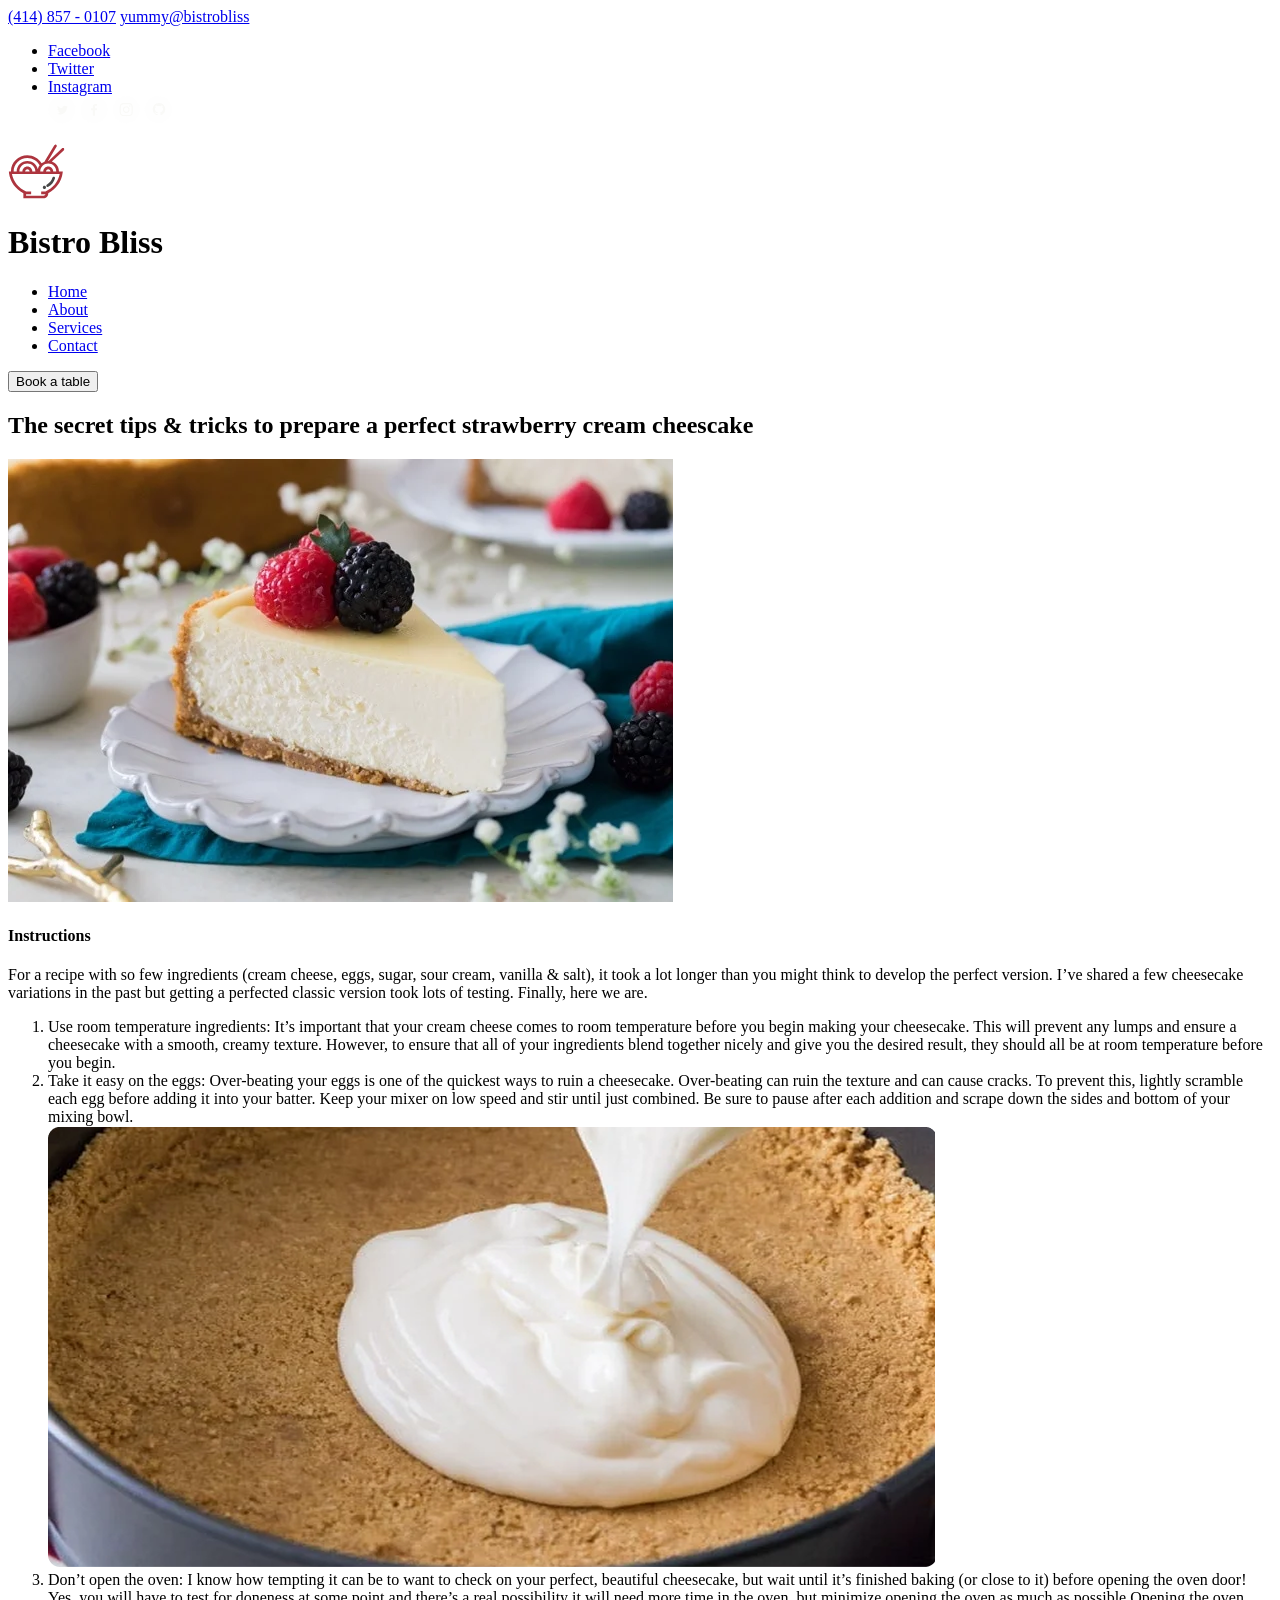
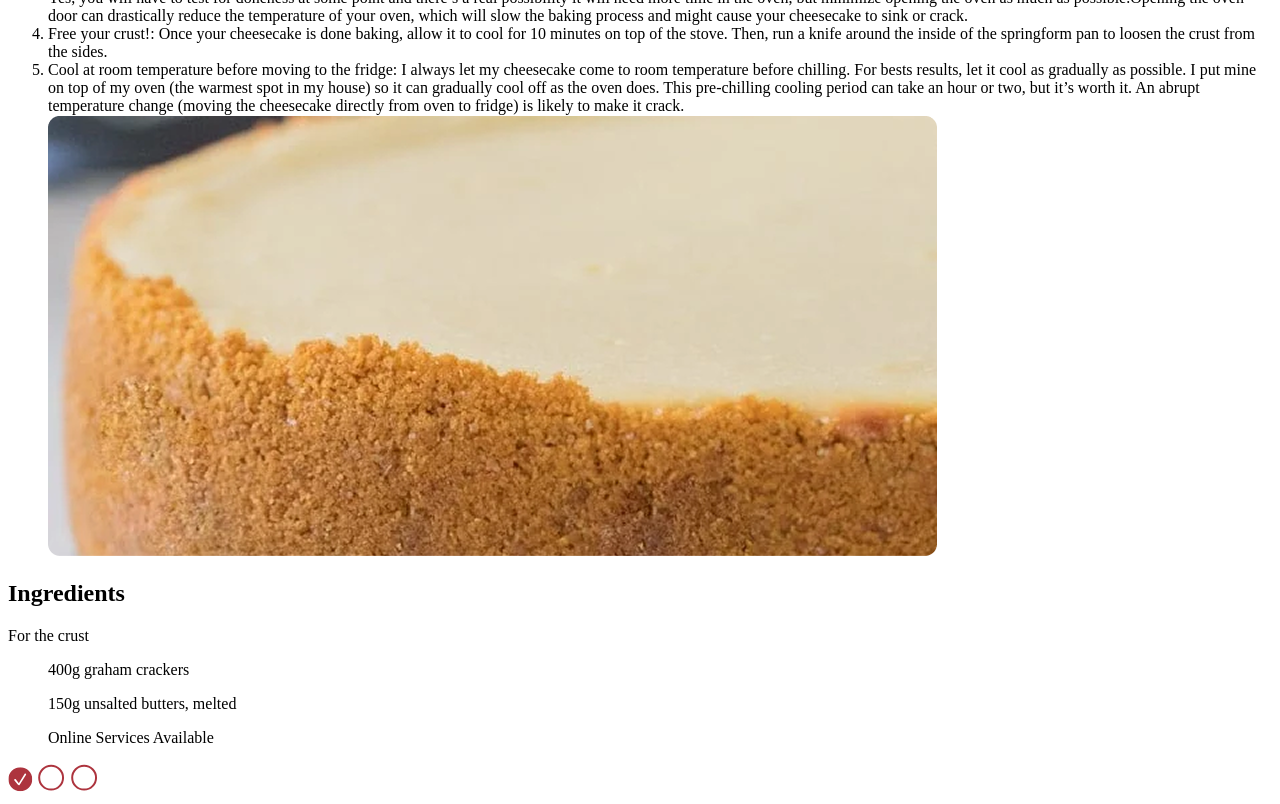
==== blog-details.html @ 47eaa3c7 "página 2- blog details HTML" ====
<!DOCTYPE html>
<html lang="en">
  <head>
    <meta charset="UTF-8" />
    <meta name="viewport" content="width=device-width, initial-scale=1.0" />
    <title>Document</title>
  </head>
  <body>
    <header>
      <div class="top-bar">
        <div class="to-bar-contact">
          <a href="tel:(414) 857 - 0107">(414) 857 - 0107</a>
          <a href="mailto">yummy@bistrobliss</a>
        </div>
      </div>
      <nav class="to-bar-social">
        <ul>
          <li><a href="#">Facebook</a></li>
          <li><a href="#">Twitter</a></li>
          <li><a href="#">Instagram</a></li>
          <div class="social-icons">
            <img src="./images/icono-twitter.svg" alt="icono de twitter" />
            <img src="./images/icono-facebook.svg" alt="icono de facebook" />
            <img src="./images/icono-instagram.svg" alt="icono de instagram" />
            <img src="./images/icono-github.svg" alt="icono de github" />
          </div>
        </ul>
      </nav>
      <div class="main-menu">
        <div class="logo">
          <img
            src="./images/logo-japanese-food.svg"
            alt="logo del Restaurant Bistro Bliss"
          />
          <h1>Bistro Bliss</h1>
        </div>
        <nav class="menu">
          <ul>
            <li>
              <a href="#"> Home </a>
            </li>
            <li>
              <a href="#"> About </a>
            </li>
            <li>
              <a href="#"> Services </a>
            </li>
            <li>
              <a href="#"> Contact </a>
            </li>
          </ul>
        </nav>
        <button class="button">Book a table</button>
      </div>
    </header>

    <main>
      <section class="content-1">
        <div class="class content-1-tittle">
          <h2>
            The secret tips & tricks to prepare a perfect strawberry cream
            cheescake
          </h2>
        </div>
        <div class="class content-1-image">
          <img
            src="./images/cheesecake-2-pequeña.png"
            alt="imagen de un plato de strawberry cream cheesecake"
          />
        </div>
      </section>
      <section class="content-2-instruccions">
        <div class="content-2-instruccions-tittle">
          <h4>Instructions</h4>
        </div>
        <div class="content-2-instruccions-list">
          <p>
            For a recipe with so few ingredients (cream cheese, eggs, sugar,
            sour cream, vanilla & salt), it took a lot longer than you might
            think to develop the perfect version. I’ve shared a few cheesecake
            variations in the past but getting a perfected classic version took
            lots of testing. Finally, here we are.
          </p>
          <ol>
            <li>
              Use room temperature ingredients: It’s important that your cream
              cheese comes to room temperature before you begin making your
              cheesecake. This will prevent any lumps and ensure a cheesecake
              with a smooth, creamy texture. However, to ensure that all of your
              ingredients blend together nicely and give you the desired result,
              they should all be at room temperature before you begin.
            </li>
            <li>
              Take it easy on the eggs: Over-beating your eggs is one of the
              quickest ways to ruin a cheesecake. Over-beating can ruin the
              texture and can cause cracks. To prevent this, lightly scramble
              each egg before adding it into your batter. Keep your mixer on low
              speed and stir until just combined. Be sure to pause after each
              addition and scrape down the sides and bottom of your mixing bowl.
            </li>
            <img
              src="./images/cheesecake-nata-montada.png"
              alt="imagen de un  strawberry cream cheesecake cuando se le está poniendo la nata montada"
            />

            <li>
              Don’t open the oven: I know how tempting it can be to want to
              check on your perfect, beautiful cheesecake, but wait until it’s
              finished baking (or close to it) before opening the oven door!
              Yes, you will have to test for doneness at some point and there’s
              a real possibility it will need more time in the oven, but
              minimize opening the oven as much as possible.Opening the oven
              door can drastically reduce the temperature of your oven, which
              will slow the baking process and might cause your cheesecake to
              sink or crack.
            </li>
            <li>
              Free your crust!: Once your cheesecake is done baking, allow it to
              cool for 10 minutes on top of the stove. Then, run a knife around
              the inside of the springform pan to loosen the crust from the
              sides.
            </li>
            <li>
              Cool at room temperature before moving to the fridge: I always let
              my cheesecake come to room temperature before chilling. For bests
              results, let it cool as gradually as possible. I put mine on top
              of my oven (the warmest spot in my house) so it can gradually cool
              off as the oven does. This pre-chilling cooling period can take an
              hour or two, but it’s worth it. An abrupt temperature change
              (moving the cheesecake directly from oven to fridge) is likely to
              make it crack.
            </li>
            <img
              src="./images/cheesecake-final-3.png"
              alt="imagen de un  strawberry cream cheesecake terminado pero sin fresas aún"
            />
          </ol>
        </div>
      </section>

      <section class="ingredients">
        <div class="ingredients-tittle">
          <h2>Ingredients</h2>
          <p>For the crust</p>
        </div>
        <div class="ingredients-crust">
          <ul class="li">
            400g graham crackers
          </ul>
          <ul class="li">
            150g unsalted butters, melted
          </ul>
          <ul class="li">
            Online Services Available
          </ul>
        </div>
        <div class="ingredients-checkbox-icons">
          <img
            src="./images/checkbox-1-ingredients.svg"
            alt="icono de checkbox marcado"
          />
          <img
            src="./images/Checkbox-2-ingredients.svg"
            alt="icono de checkbox no marcado"
          />
          <img
            src="./images/Checkbox-2-ingredients.svg"
            alt="icono de checkbox no marcado"
          />
        </div>
      </section>
    </main>
    <footer></footer>
  </body>
</html>
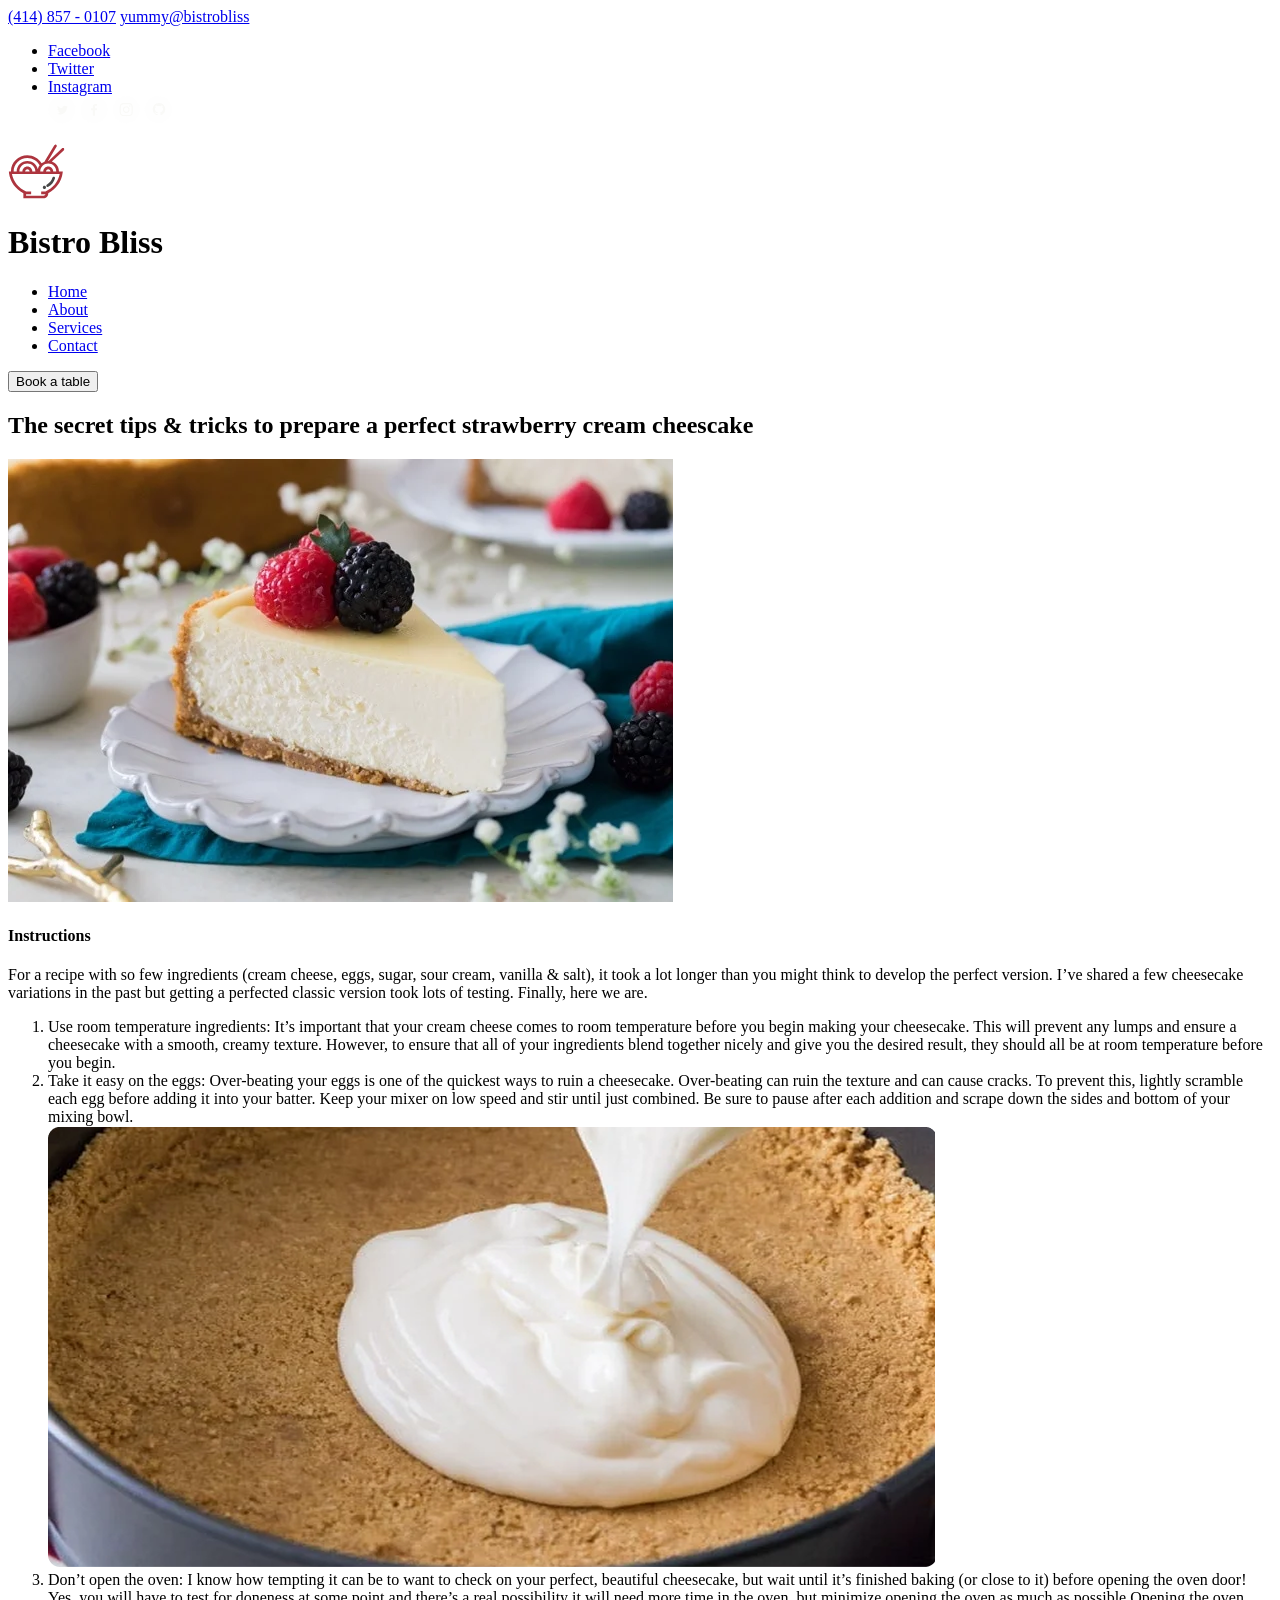
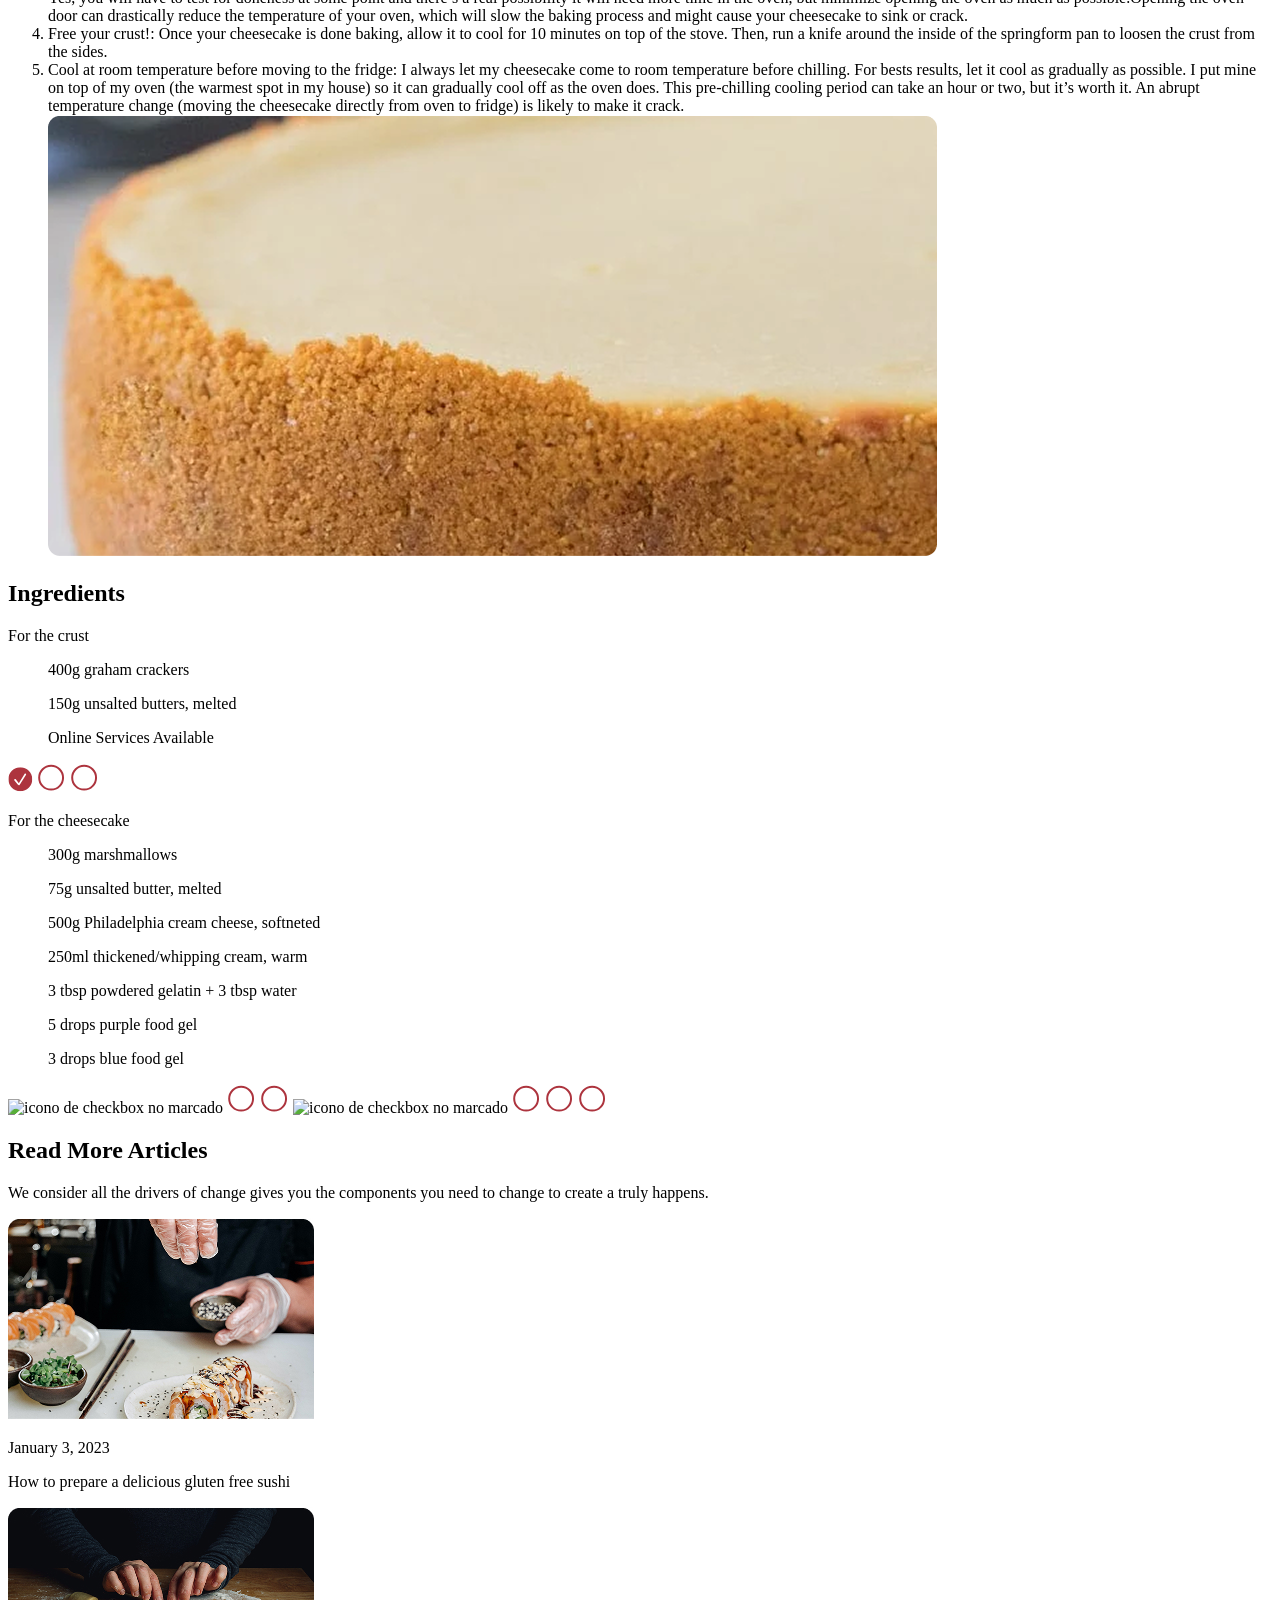
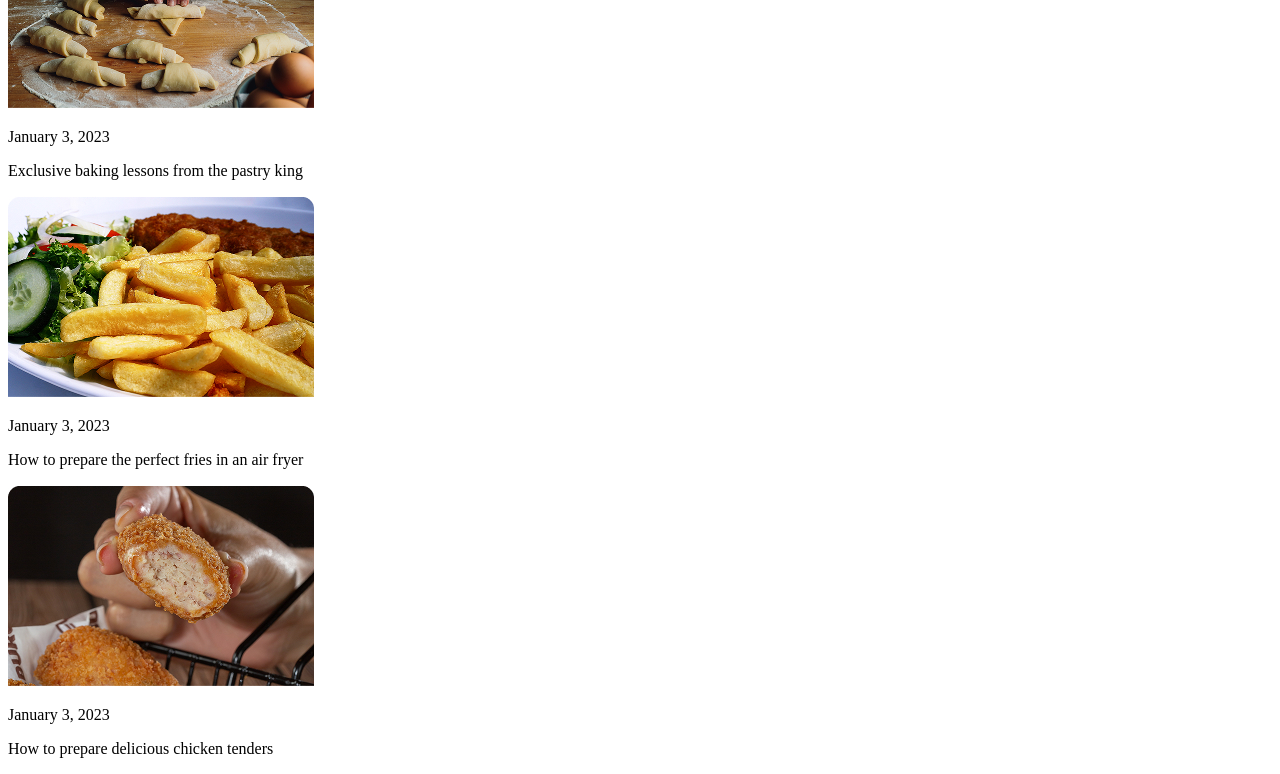
==== commit ed375033: "avances del header y main de la página 2 HTML" ====
--- a/blog-details.html
+++ b/blog-details.html
@@ -139,34 +139,137 @@
       </section>
 
       <section class="ingredients">
-        <div class="ingredients-tittle">
-          <h2>Ingredients</h2>
-          <p>For the crust</p>
-        </div>
-        <div class="ingredients-crust">
-          <ul class="li">
-            400g graham crackers
-          </ul>
-          <ul class="li">
-            150g unsalted butters, melted
-          </ul>
-          <ul class="li">
-            Online Services Available
-          </ul>
-        </div>
-        <div class="ingredients-checkbox-icons">
-          <img
-            src="./images/checkbox-1-ingredients.svg"
-            alt="icono de checkbox marcado"
-          />
-          <img
-            src="./images/Checkbox-2-ingredients.svg"
-            alt="icono de checkbox no marcado"
-          />
-          <img
-            src="./images/Checkbox-2-ingredients.svg"
-            alt="icono de checkbox no marcado"
-          />
+        <aside>
+          <div class="ingredients-tittle">
+            <h2>Ingredients</h2>
+            <p>For the crust</p>
+          </div>
+          <div class="ingredients-crust">
+            <ul class="li">
+              400g graham crackers
+            </ul>
+            <ul class="li">
+              150g unsalted butters, melted
+            </ul>
+            <ul class="li">
+              Online Services Available
+            </ul>
+          </div>
+          <div class="ingredients-checkbox-icons">
+            <img
+              src="./images/checkbox-1-ingredients.svg"
+              alt="icono de checkbox marcado"
+            />
+            <img
+              src="./images/Checkbox-2-ingredients.svg"
+              alt="icono de checkbox no marcado"
+            />
+            <img
+              src="./images/Checkbox-2-ingredients.svg"
+              alt="icono de checkbox no marcado"
+            />
+          </div>
+          <div class="ingredients-cheesecake">
+            <p>For the cheesecake</p>
+            <ul class="li">
+              300g marshmallows
+            </ul>
+            <ul class="li">
+              75g unsalted butter, melted
+            </ul>
+            <ul class="li">
+              500g Philadelphia cream cheese, softneted
+            </ul>
+            <ul class="li">
+              250ml thickened/whipping cream, warm
+            </ul>
+            <ul class="li">
+              3 tbsp powdered gelatin + 3 tbsp water
+            </ul>
+            <ul class="li">
+              5 drops purple food gel
+            </ul>
+            <ul class="li">
+              3 drops blue food gel
+            </ul>
+          </div>
+          <div class="ingredients-checkbox-icons">
+            <img
+              src="./images/checkbox-2-ingredients.svg"
+              alt="icono de checkbox no marcado"
+            />
+            <img
+              src="./images/Checkbox-2-ingredients.svg"
+              alt="icono de checkbox no marcado"
+            />
+            <img
+              src="./images/Checkbox-2-ingredients.svg"
+              alt="icono de checkbox no marcado"
+            />
+            <img
+              src="./images/checkbox-2-ingredients.svg"
+              alt="icono de checkbox no marcado"
+            />
+            <img
+              src="./images/Checkbox-2-ingredients.svg"
+              alt="icono de checkbox no marcado"
+            />
+            <img
+              src="./images/Checkbox-2-ingredients.svg"
+              alt="icono de checkbox no marcado"
+            />
+            <img
+              src="./images/Checkbox-2-ingredients.svg"
+              alt="icono de checkbox no marcado"
+            />
+          </div>
+        </aside>
+      </section>
+      <section class="content-3-articles">
+        <div class="content-3-articles-tittle">
+          <h2>Read More Articles</h2>
+          <p>
+            We consider all the drivers of change gives you the components you
+            need to change to create a truly happens.
+          </p>
+        </div>
+
+        <div class="content-3-articles-list">
+          <article class="card-1">
+            <img
+              src="./images/article-card-2.jpg"
+              alt="imagen de una mano cocinando un plato de sushi"
+            />
+            <p>January 3, 2023</p>
+            <p>How to prepare a delicious gluten free sushi</p>
+          </article>
+
+          <article class="card-2">
+            <img
+              src="./images/article-card-pastas.jpg"
+              alt="imagen de una mano cocinando unas pastas de reposteria"
+            />
+            <p>January 3, 2023</p>
+            <p>Exclusive baking lessons from the pastry king</p>
+          </article>
+
+          <article class="card-3">
+            <img
+              src="./images/article-card-fritas.jpg"
+              alt="imagen de un plato de papas fritas"
+            />
+            <p>January 3, 2023</p>
+            <p>How to prepare the perfect fries in an air fryer</p>
+          </article>
+
+          <article class="card-4">
+            <img
+              src="./images/article-card-croquetas.jpg"
+              alt="imagen de un plato de croquetas"
+            />
+            <p>January 3, 2023</p>
+            <p>How to prepare delicious chicken tenders</p>
+          </article>
         </div>
       </section>
     </main>
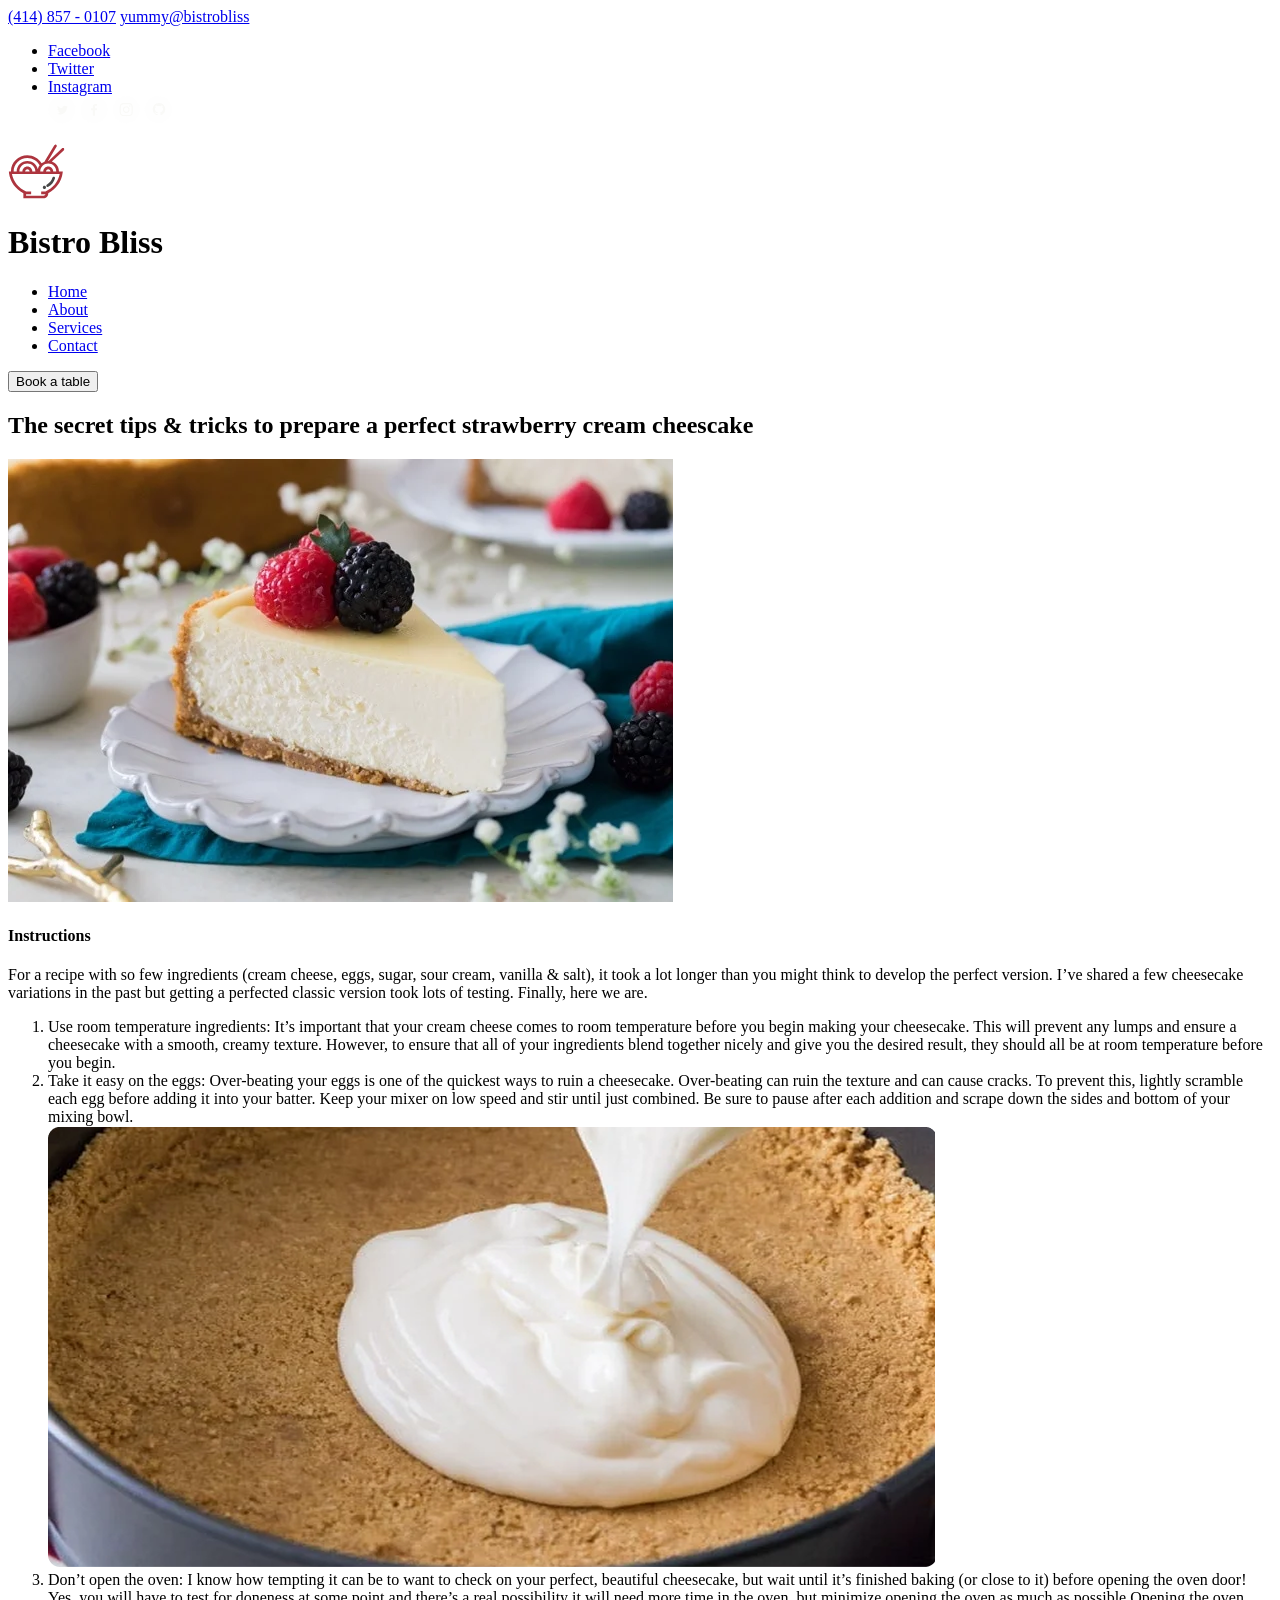
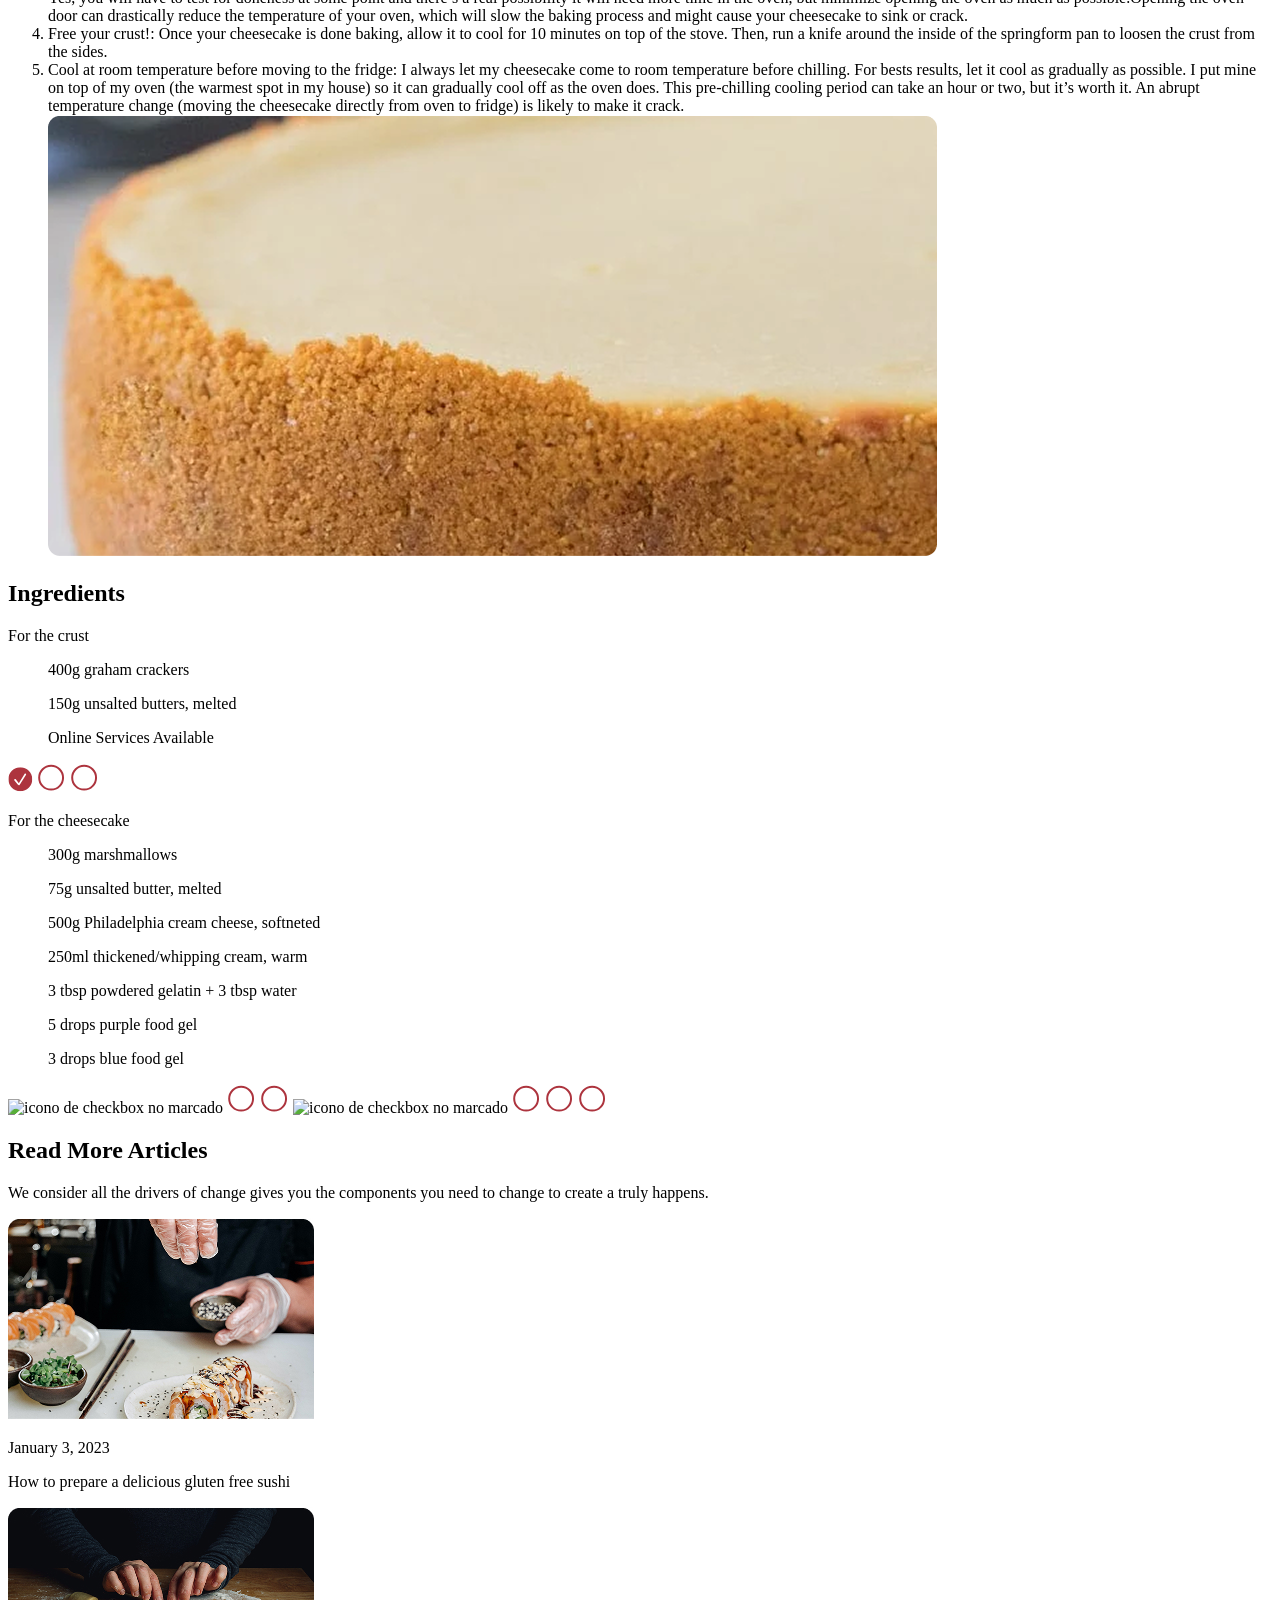
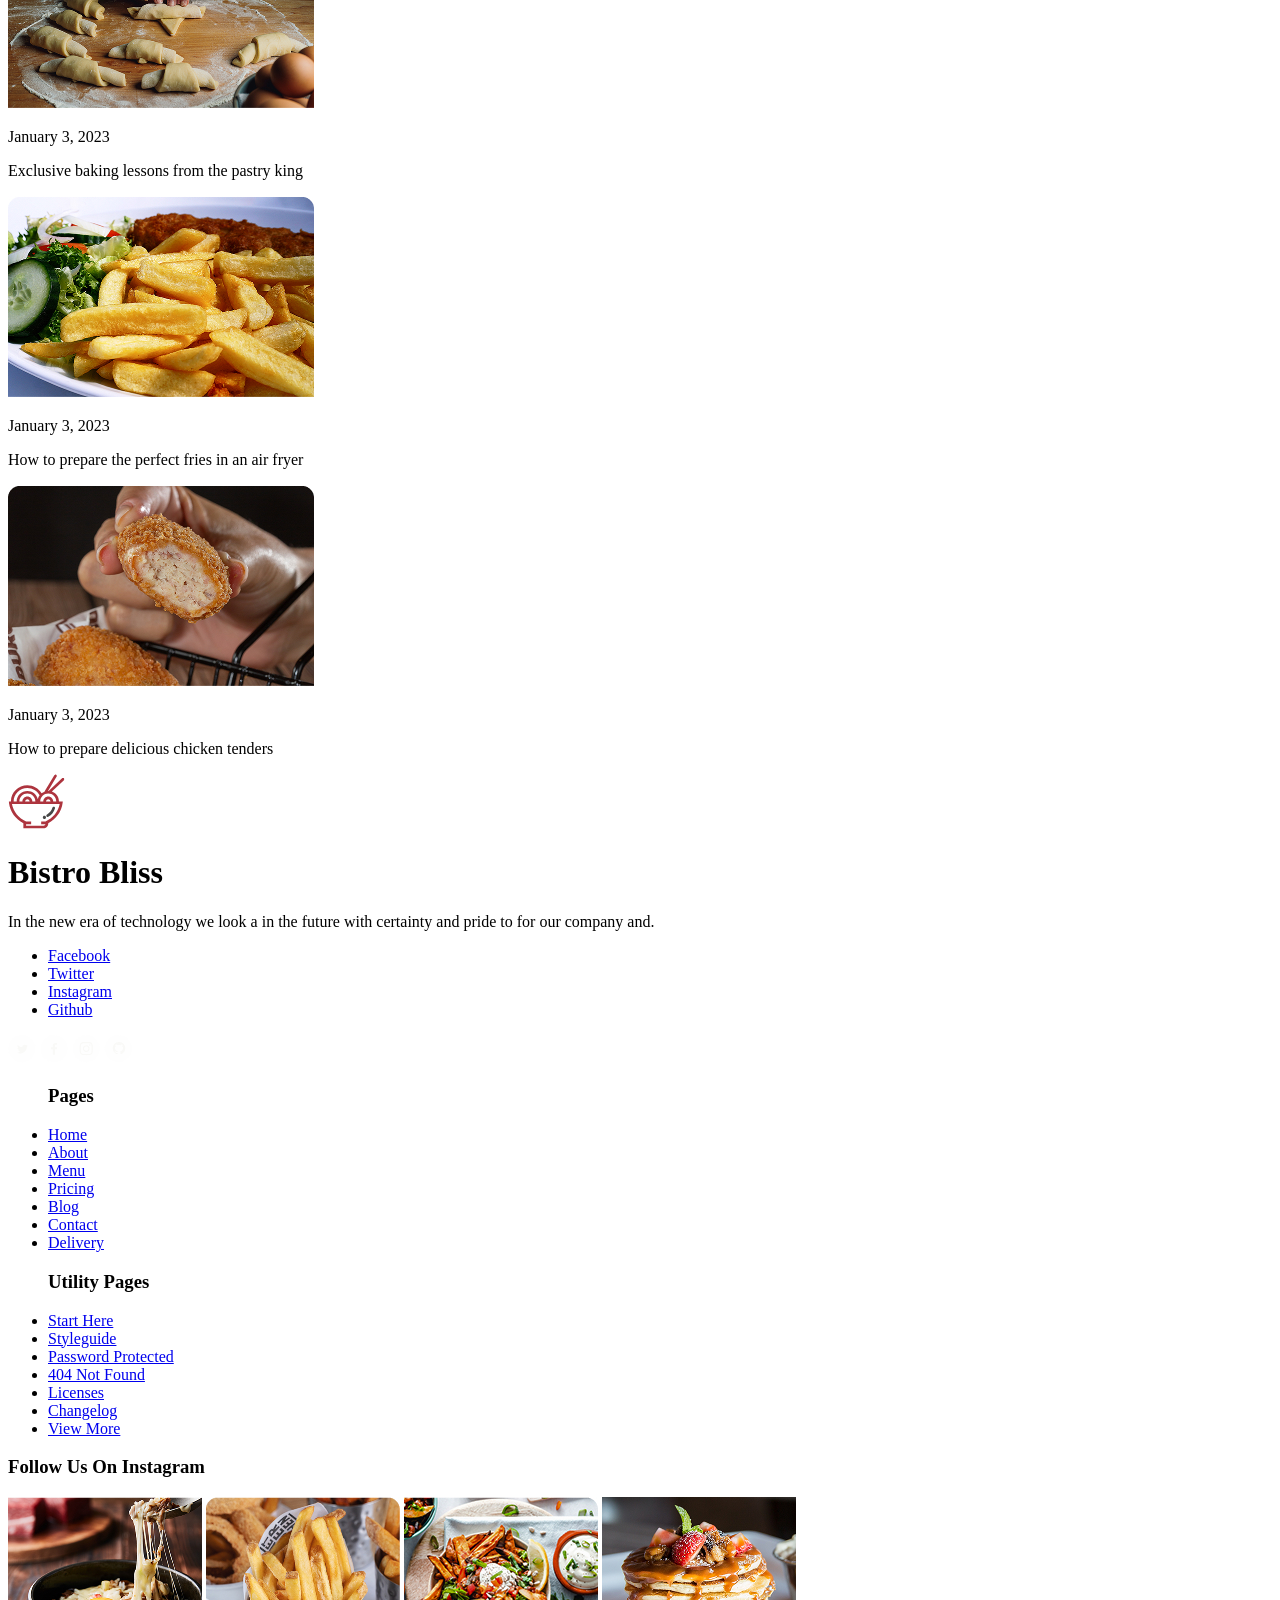
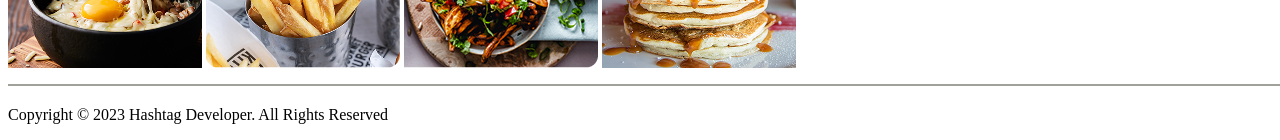
==== commit 9d43785e: "todo HTML de página 2 terminado!" ====
--- a/blog-details.html
+++ b/blog-details.html
@@ -273,6 +273,84 @@
         </div>
       </section>
     </main>
-    <footer></footer>
+
+    <footer>
+      <div class="footer-content-one">
+        <div class="footer-logo">
+          <img
+            src="./images/logo-japanese-food.svg"
+            alt="logo de Bistro Bliss"
+          />
+        </div>
+        <div class="footer-logo-text">
+          <h1>Bistro Bliss</h1>
+          <p>
+            In the new era of technology we look a in the future with certainty
+            and pride to for our company and.
+          </p>
+        </div>
+
+        <div class="footer-social">
+          <ul>
+            <li><a href="#">Facebook</a></li>
+            <li><a href="#">Twitter</a></li>
+            <li><a href="#">Instagram</a></li>
+            <li><a href="#">Github</a></li>
+          </ul>
+        </div>
+
+        <div class="social-icons">
+          <img src="./images/icono-twitter.svg" alt="icono de twitter" />
+          <img src="./images/icono-facebook.svg" alt="icono de facebook" />
+          <img src="./images/icono-instagram.svg" alt="icono de instagram" />
+          <img src="./images/icono-github.svg" alt="icono de github" />
+        </div>
+      </div>
+
+      <div class="footer-menu-pages">
+        <ul>
+          <h3>Pages</h3>
+          <li><a href="#">Home</a></li>
+          <li><a href="#">About</a></li>
+          <li><a href="#">Menu</a></li>
+          <li><a href="#">Pricing</a></li>
+          <li><a href="#">Blog</a></li>
+          <li><a href="#">Contact</a></li>
+          <li><a href="#">Delivery</a></li>
+        </ul>
+      </div>
+      <div class="footer-menu-utility">
+        <ul>
+          <h3>Utility Pages</h3>
+          <li><a href="#">Start Here</a></li>
+          <li><a href="#">Styleguide</a></li>
+          <li><a href="#">Password Protected</a></li>
+          <li><a href="#">404 Not Found</a></li>
+          <li><a href="#">Licenses</a></li>
+          <li><a href="#">Changelog</a></li>
+          <li><a href="#">View More</a></li>
+        </ul>
+      </div>
+      <div class="footer-follow-us">
+        <h3>Follow Us On Instagram</h3>
+        <img src="./images/huevos-footer.jpg" alt="plato de huevo frito" />
+        <img src="./images/patatas-fritas-footer.jpg" alt="patatas fritas" />
+        <img
+          src="./images/pica-pica-footer.jpg"
+          alt="plato de pica pica con salsas"
+        />
+        <img
+          src=" ./images/panqueques-footer.jpg"
+          alt="plato de panqueques con jarabe de ágaves"
+        />
+      </div>
+      <div class="final-footer">
+        <img
+          src="./images/linea-footer.jpg"
+          alt="linea de separación de página"
+        />
+        <p>Copyright © 2023 Hashtag Developer. All Rights Reserved</p>
+      </div>
+    </footer>
   </body>
 </html>
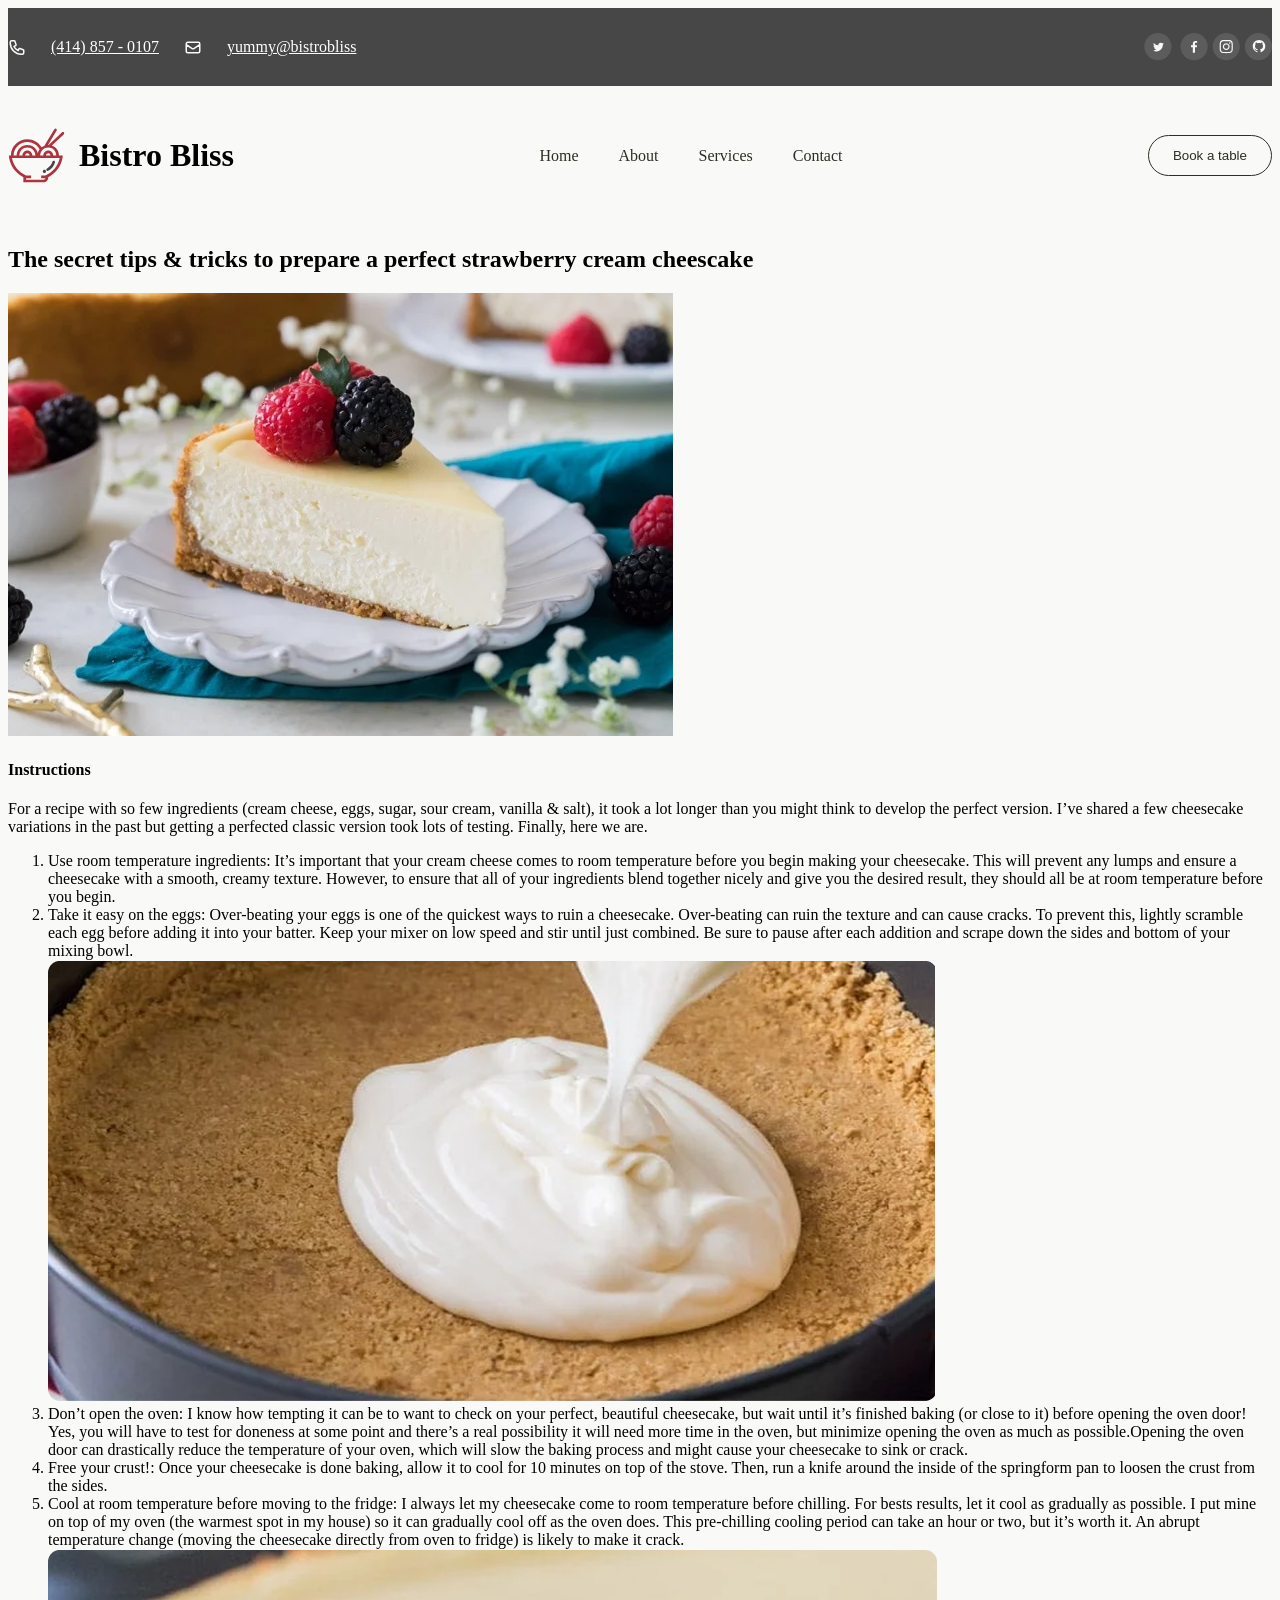
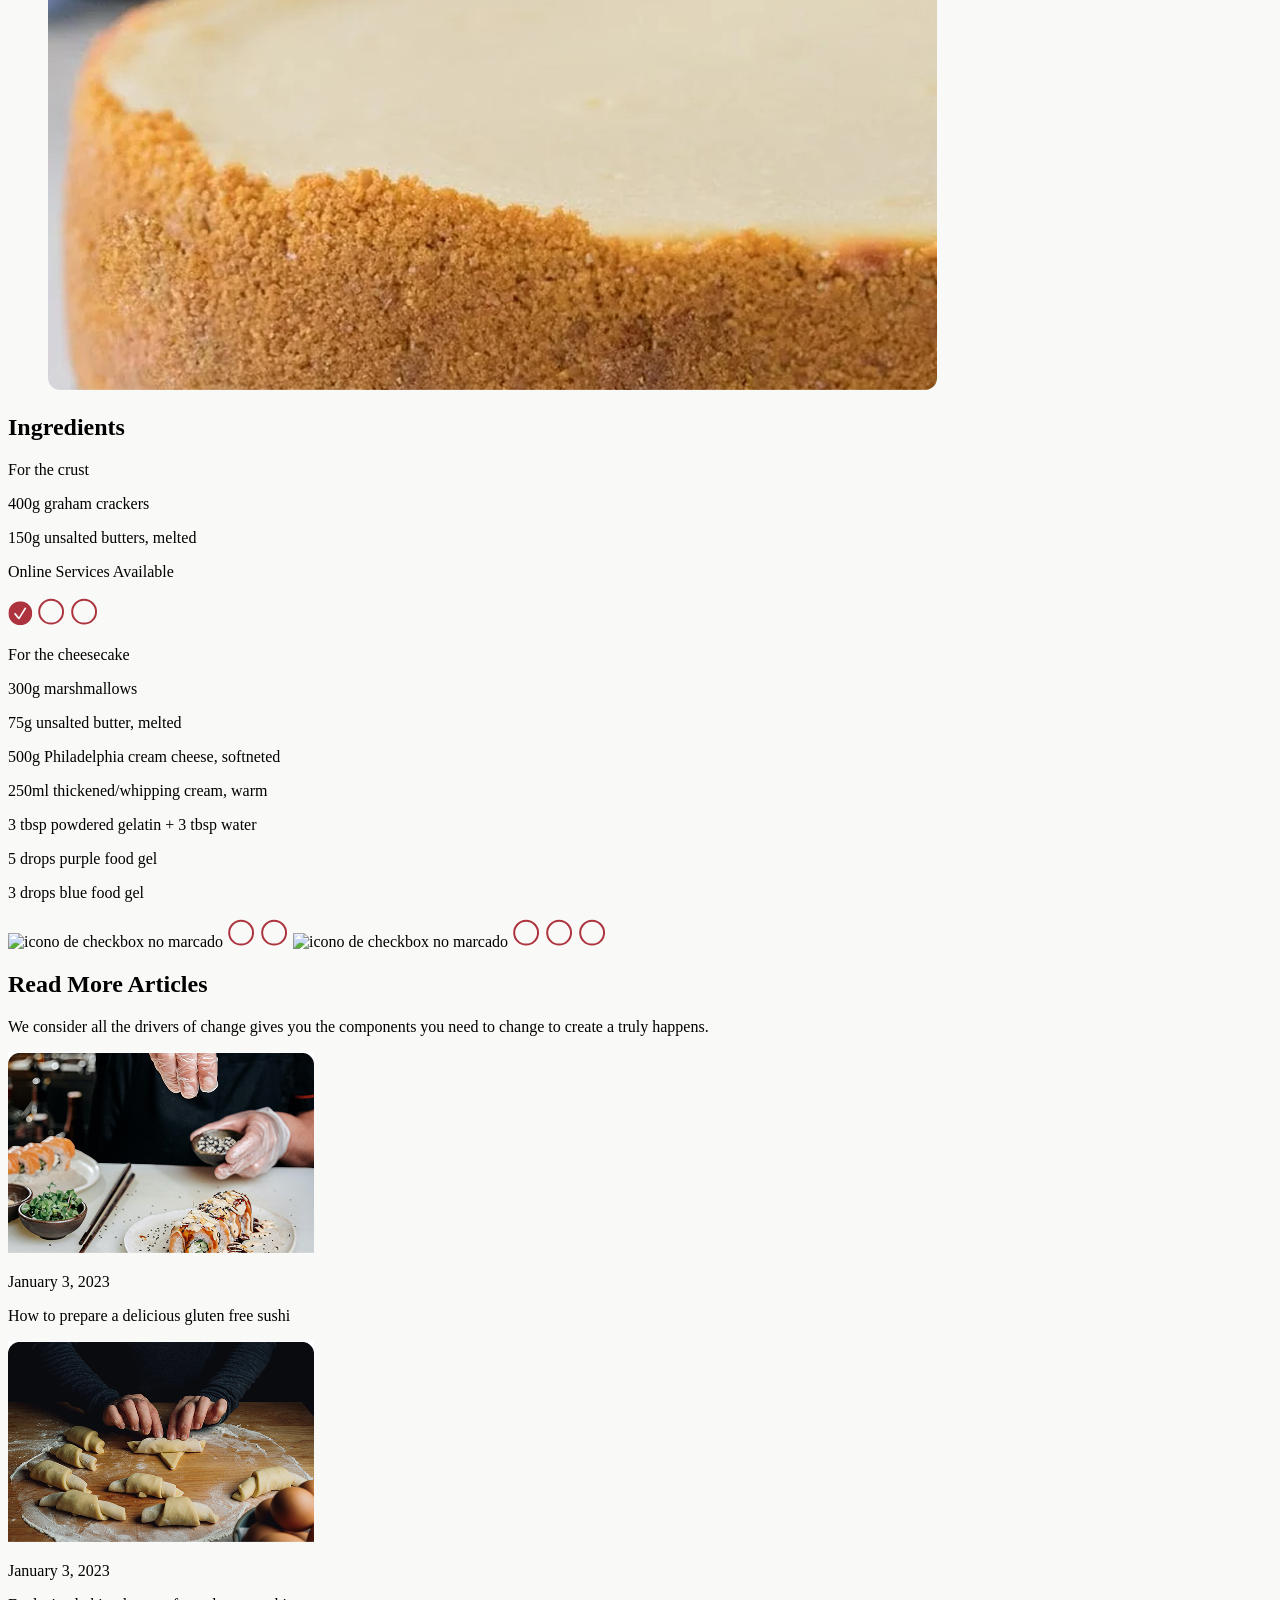
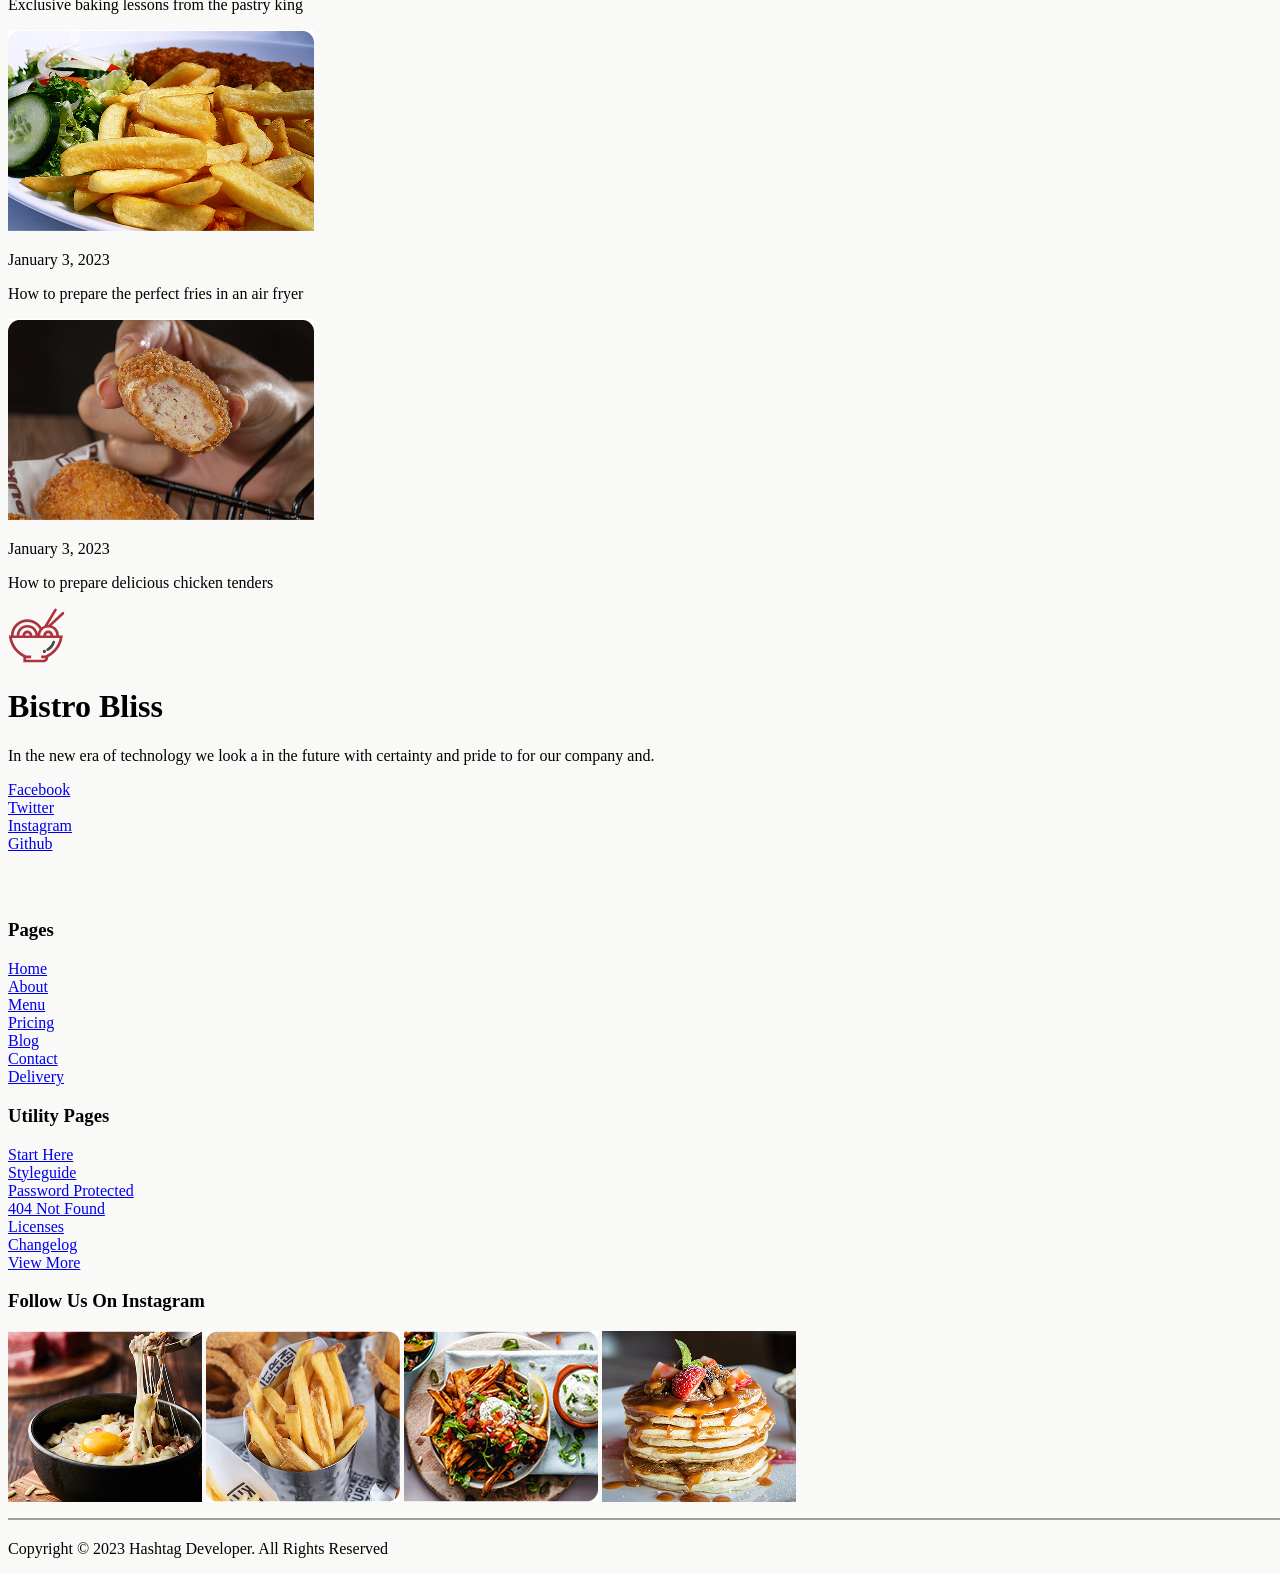
==== commit 747a4e81: "header copiado a la pág 2" ====
--- a/blog-details.html
+++ b/blog-details.html
@@ -4,9 +4,99 @@
     <meta charset="UTF-8" />
     <meta name="viewport" content="width=device-width, initial-scale=1.0" />
     <title>Document</title>
+    <link rel="stylesheet" href="./css/style.css" />
   </head>
   <body>
-    <header>
+    <header class="header">
+      <div class="bg-dark-grey">
+        <nav class="top-bar">
+          <div class="top-bar-contact">
+            <svg
+              xmlns="http://www.w3.org/2000/svg"
+              width="18"
+              height="19"
+              viewBox="0 0 18 19"
+              fill="none"
+            >
+              <path
+                d="M2.25 4.33554C2.25 3.50711 2.92157 2.83554 3.75 2.83554H6.20943C6.53225 2.83554 6.81886 3.04211 6.92094 3.34837L8.0443 6.71845C8.16233 7.07253 8.00203 7.45952 7.6682 7.62644L5.97525 8.47291C6.80194 10.3065 8.27909 11.7836 10.1126 12.6103L10.9591 10.9173C11.126 10.5835 11.513 10.4232 11.8671 10.5412L15.2372 11.6646C15.5434 11.7667 15.75 12.0533 15.75 12.3761V14.8355C15.75 15.664 15.0784 16.3355 14.25 16.3355H13.5C7.2868 16.3355 2.25 11.2987 2.25 5.08554V4.33554Z"
+                stroke="#F9F9F7"
+                stroke-width="1.5"
+                stroke-linecap="round"
+                stroke-linejoin="round"
+              />
+            </svg>
+
+            <a href="(414) 857 - 0107"> (414) 857 - 0107</a>
+
+            <img src="./images/icono-mail.svg" alt="icono de correo" />
+
+            <a href="mailto">yummy@bistrobliss</a>
+          </div>
+
+          <nav class="top-bar-social">
+            <ul class="top-bar-social-menu">
+              <li>
+                <a href="#">
+                  <img src="./images/icono-twitter.svg" alt="icono de
+                  twitter"</a
+                >
+              </li>
+              <li>
+                <a href="#">
+                  <img
+                    src="./images/icono-facebook.svg"
+                    alt="icono de facebook"
+                /></a>
+              </li>
+              <li>
+                <a href="#"
+                  ><img
+                    src="./images/icono-instagram.svg"
+                    alt="icono de instagram"
+                /></a>
+              </li>
+              <li>
+                <a href="#"
+                  ><img src="./images/icono-github.svg" alt="icono de github"
+                /></a>
+              </li>
+            </ul>
+          </nav>
+        </nav>
+      </div>
+
+      <div class="main-menu">
+        <div class="logo">
+          <img
+            src="./images/logo-japanese-food.svg"
+            alt="logo del Restaurant Bistro Bliss"
+          />
+          <h1>Bistro Bliss</h1>
+        </div>
+        <nav class="menu">
+          <ul class="menu-list">
+            <li>
+              <a href="#"> Home </a>
+            </li>
+            <li>
+              <a href="#"> About </a>
+            </li>
+            <li>
+              <a href="#"> Services </a>
+            </li>
+            <li>
+              <a href="#"> Contact </a>
+            </li>
+          </ul>
+        </nav>
+        <button class="button">Book a table</button>
+      </div>
+    </header>
+   <!--HEADER-->
+    <!--<header> 
+      <div class="bg-dark-grey">
+        <div class="top-bar">       
       <div class="top-bar">
         <div class="to-bar-contact">
           <a href="tel:(414) 857 - 0107">(414) 857 - 0107</a>
@@ -52,7 +142,8 @@
         </nav>
         <button class="button">Book a table</button>
       </div>
-    </header>
+    </header> -->
+    
 
     <main>
       <section class="content-1">
--- a/css/style.css
+++ b/css/style.css
@@ -0,0 +1,5 @@
+@import"reset.css";
+@import"layout.css";
+@import"buttons.css";
+@import"header.css";
+@import"hero-banner.css";
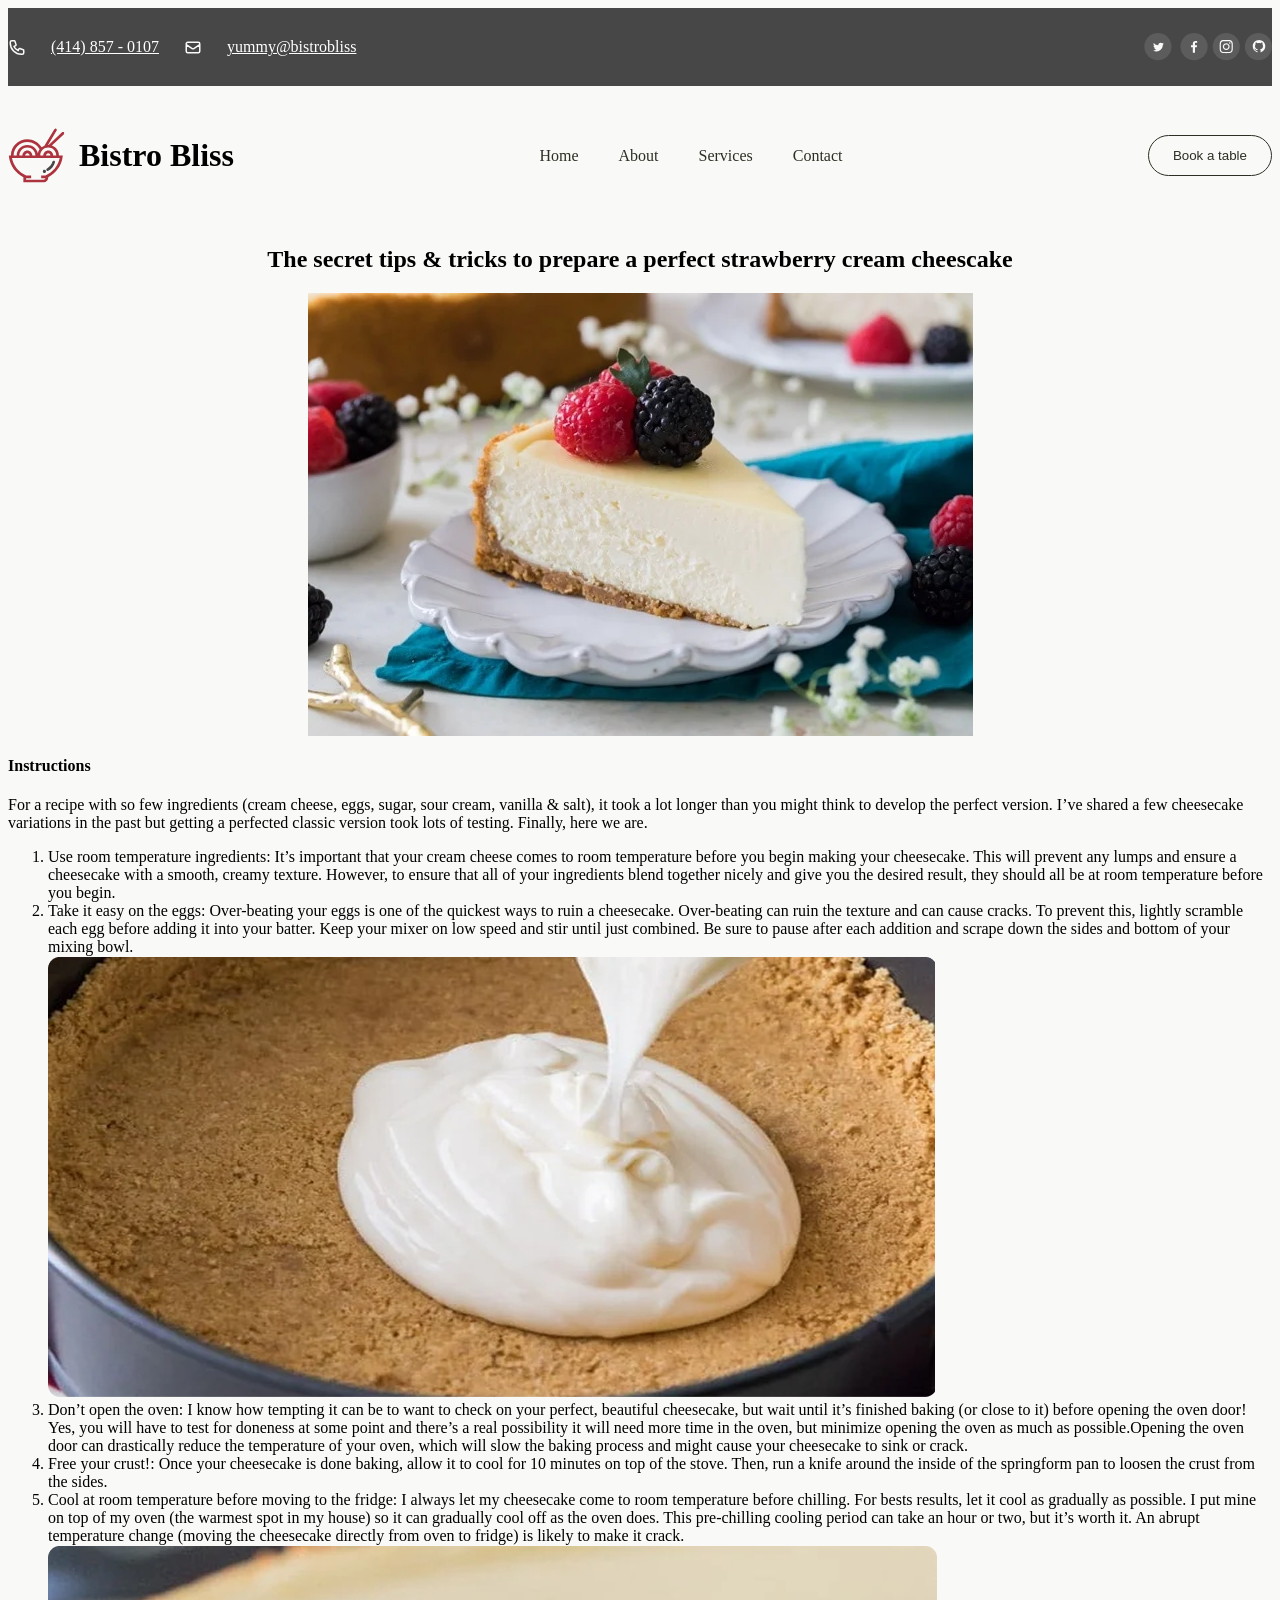
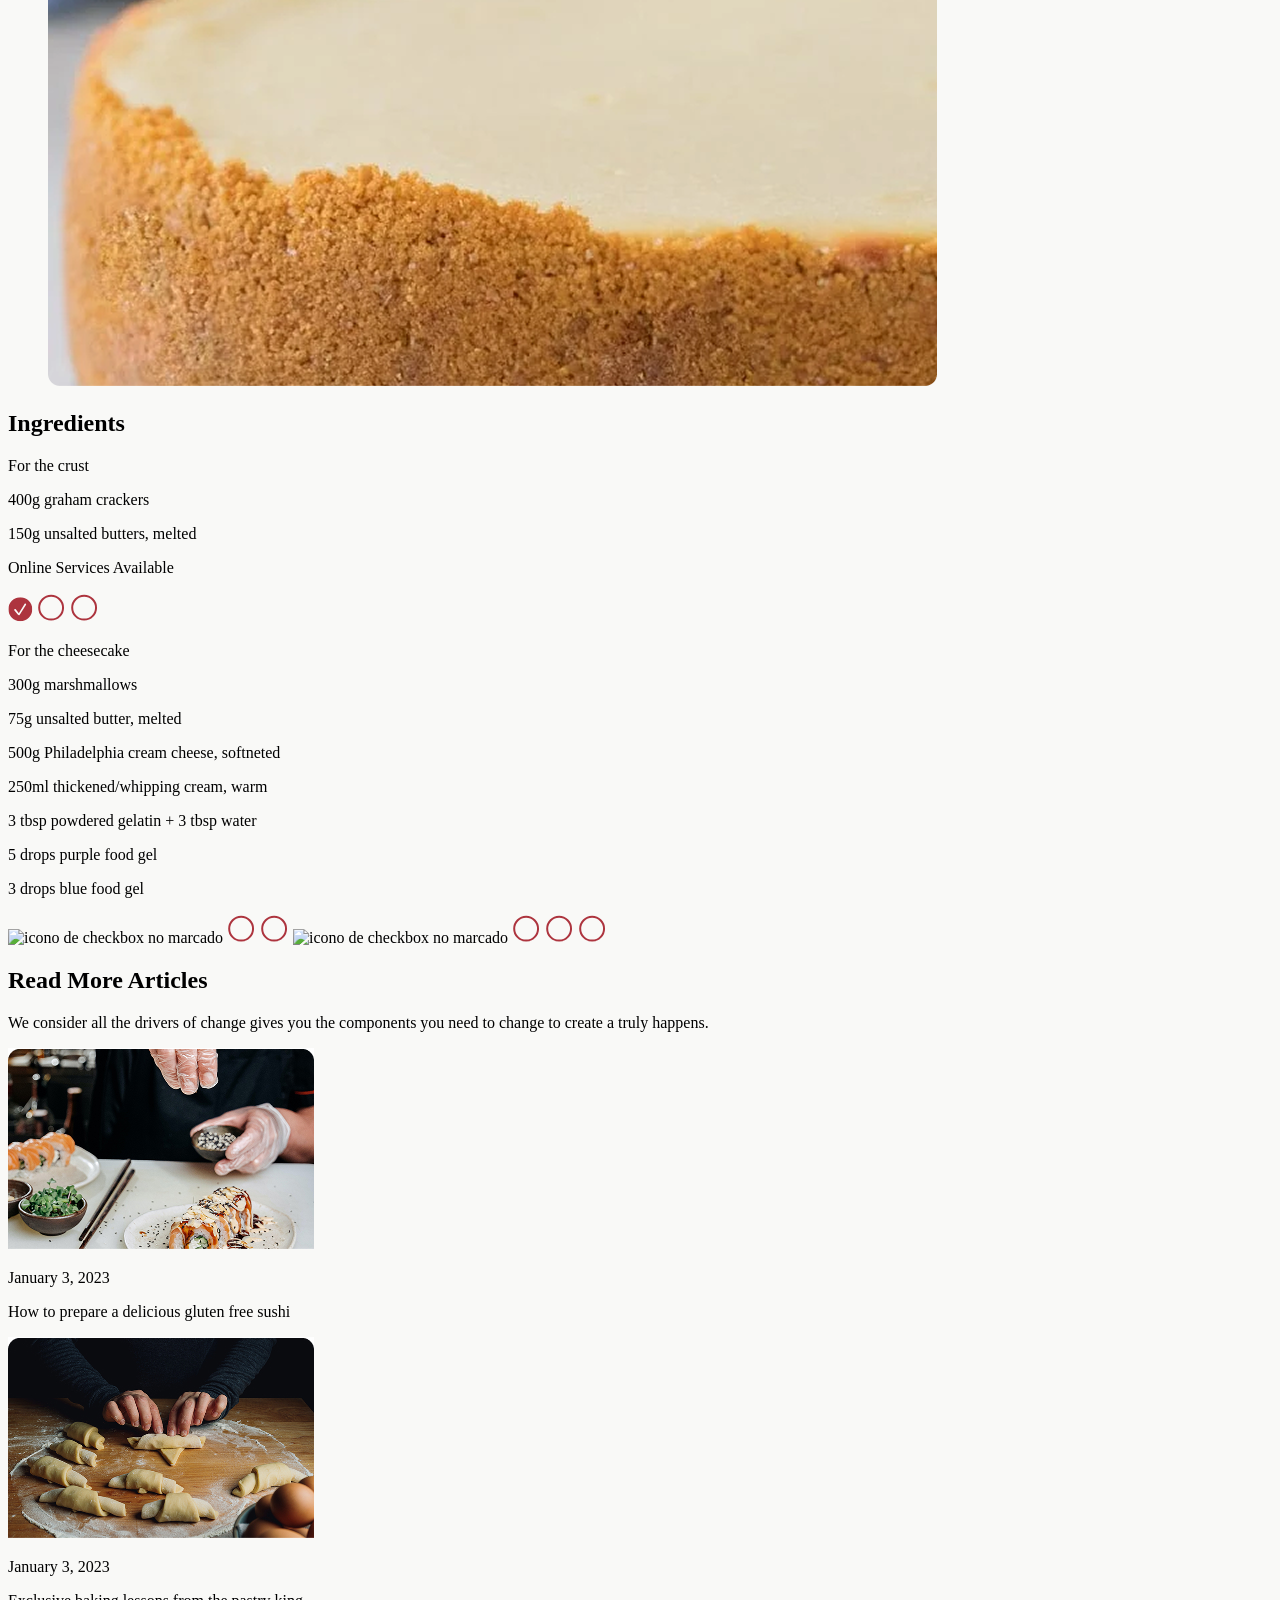
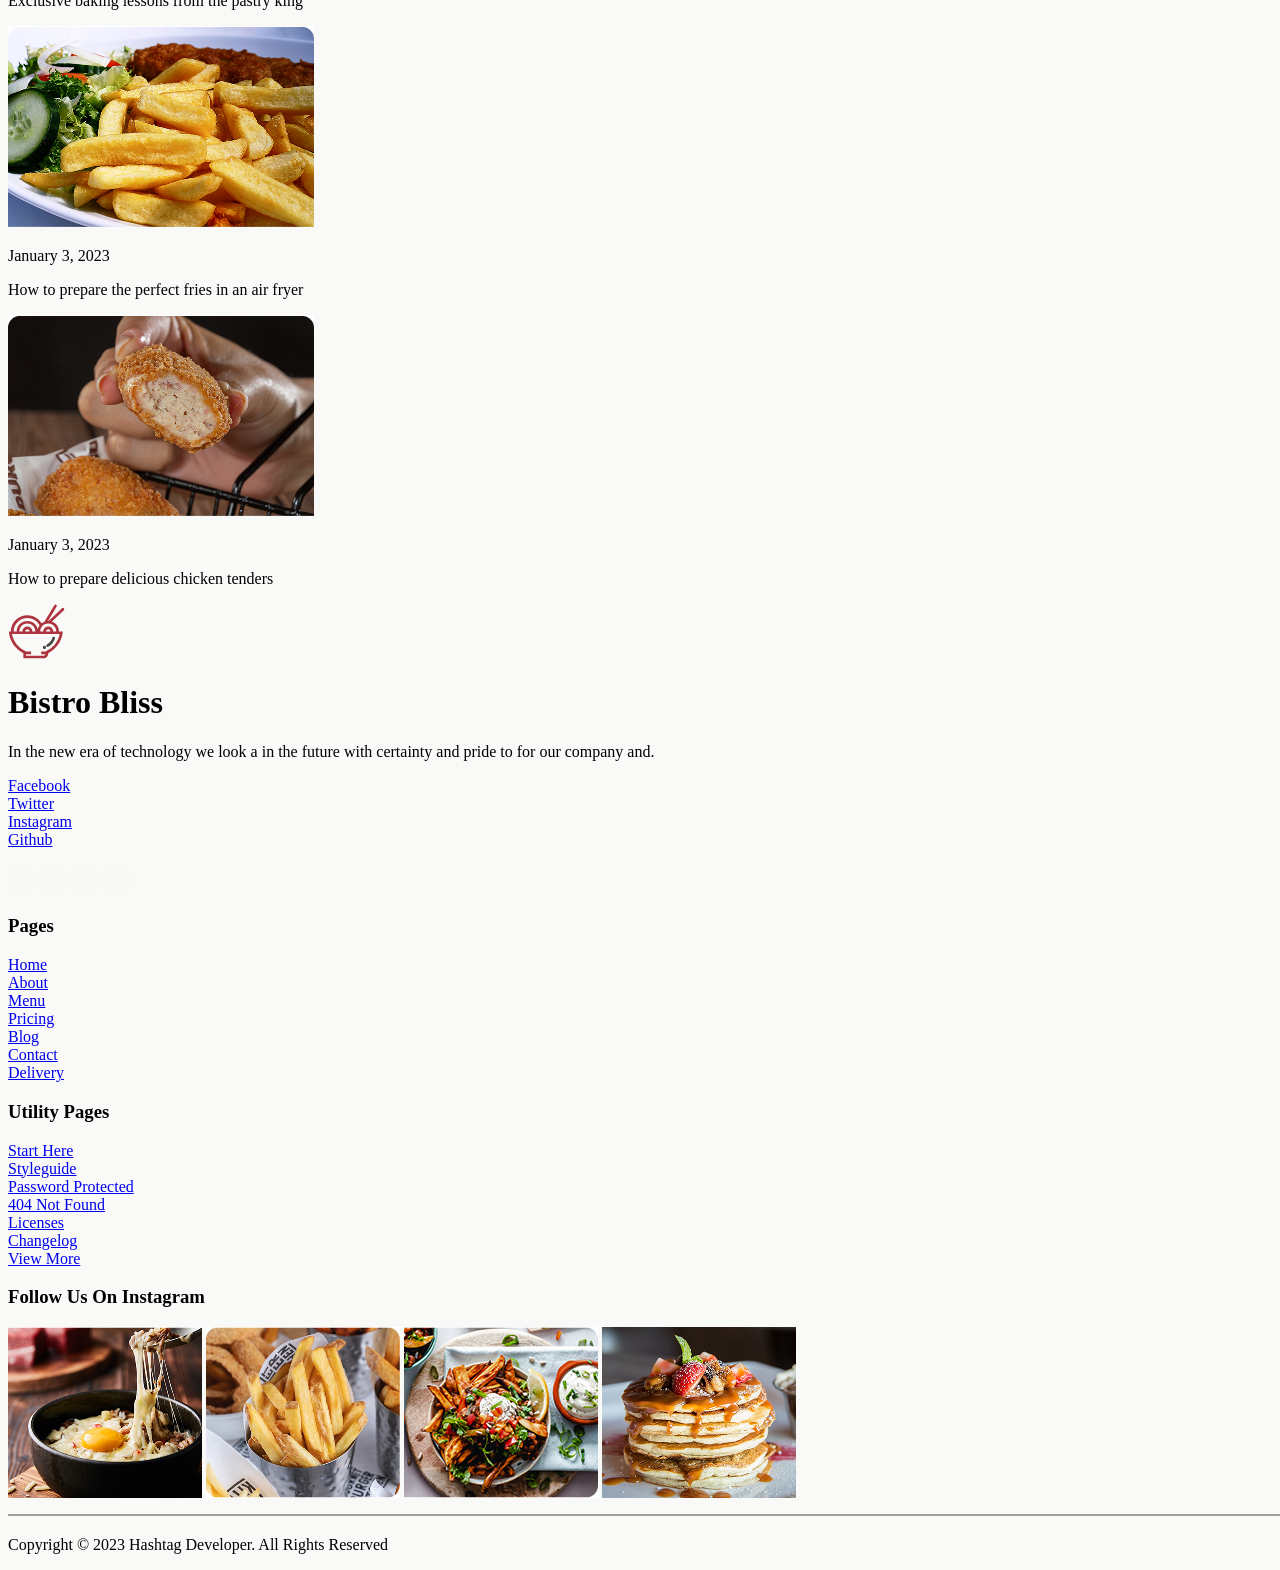
==== commit b6c462d4: "hover del button del header" ====
--- a/blog-details.html
+++ b/blog-details.html
@@ -7,7 +7,7 @@
     <link rel="stylesheet" href="./css/style.css" />
   </head>
   <body>
-    <header class="header">
+   <header class="header">
       <div class="bg-dark-grey">
         <nav class="top-bar">
           <div class="top-bar-contact">
@@ -93,59 +93,8 @@
         <button class="button">Book a table</button>
       </div>
     </header>
-   <!--HEADER-->
-    <!--<header> 
-      <div class="bg-dark-grey">
-        <div class="top-bar">       
-      <div class="top-bar">
-        <div class="to-bar-contact">
-          <a href="tel:(414) 857 - 0107">(414) 857 - 0107</a>
-          <a href="mailto">yummy@bistrobliss</a>
-        </div>
-      </div>
-      <nav class="to-bar-social">
-        <ul>
-          <li><a href="#">Facebook</a></li>
-          <li><a href="#">Twitter</a></li>
-          <li><a href="#">Instagram</a></li>
-          <div class="social-icons">
-            <img src="./images/icono-twitter.svg" alt="icono de twitter" />
-            <img src="./images/icono-facebook.svg" alt="icono de facebook" />
-            <img src="./images/icono-instagram.svg" alt="icono de instagram" />
-            <img src="./images/icono-github.svg" alt="icono de github" />
-          </div>
-        </ul>
-      </nav>
-      <div class="main-menu">
-        <div class="logo">
-          <img
-            src="./images/logo-japanese-food.svg"
-            alt="logo del Restaurant Bistro Bliss"
-          />
-          <h1>Bistro Bliss</h1>
-        </div>
-        <nav class="menu">
-          <ul>
-            <li>
-              <a href="#"> Home </a>
-            </li>
-            <li>
-              <a href="#"> About </a>
-            </li>
-            <li>
-              <a href="#"> Services </a>
-            </li>
-            <li>
-              <a href="#"> Contact </a>
-            </li>
-          </ul>
-        </nav>
-        <button class="button">Book a table</button>
-      </div>
-    </header> -->
-    
-
-    <main>
+
+    <main class="main-class">
       <section class="content-1">
         <div class="class content-1-tittle">
           <h2>
--- a/css/style.css
+++ b/css/style.css
@@ -2,4 +2,5 @@
 @import"layout.css";
 @import"buttons.css";
 @import"header.css";
-@import"hero-banner.css";+@import"hero-banner.css";
+@import"blog-details.css";
